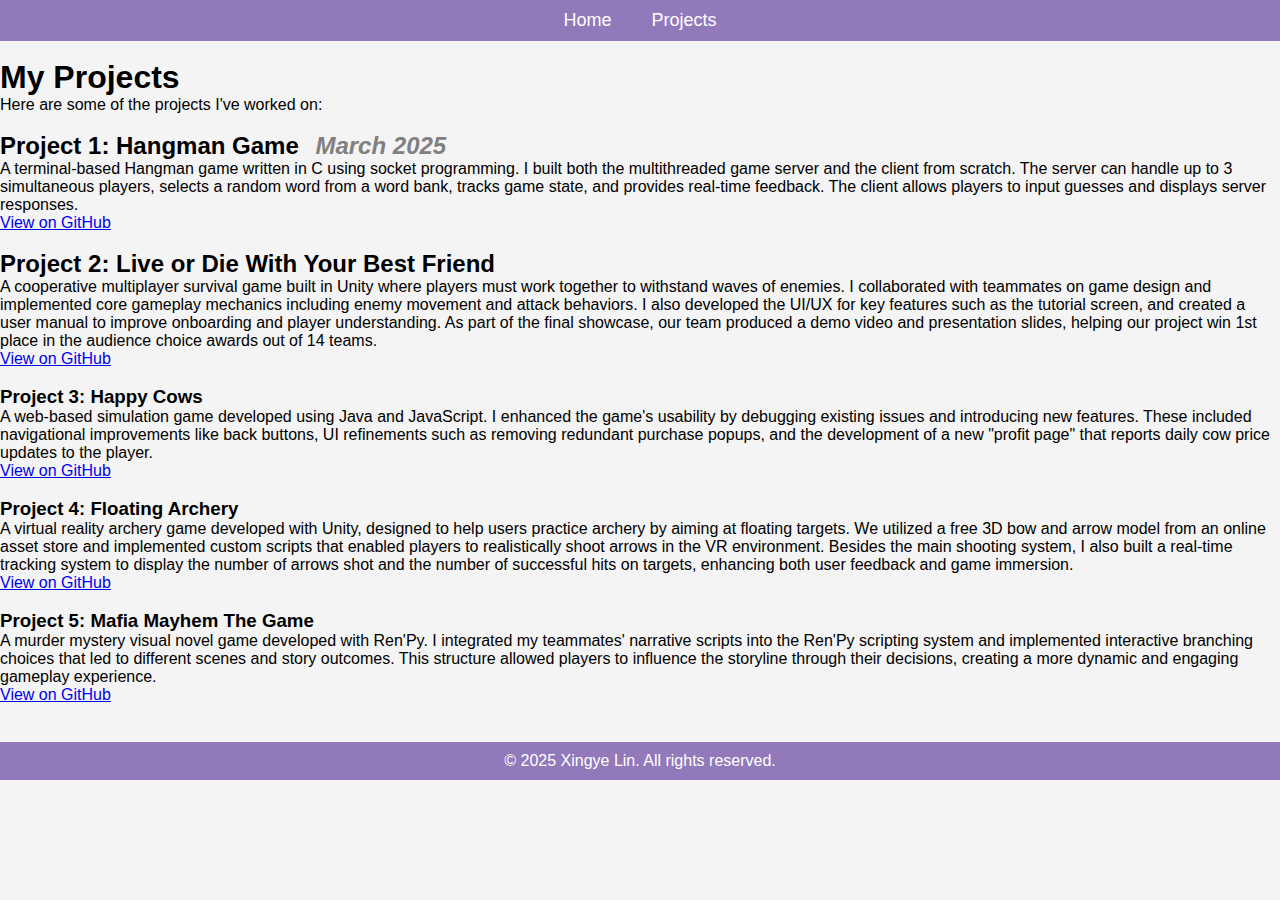
==== projects.html @ e8440169 "test project time" ====
<!DOCTYPE html>
<html lang="en">
<head>
    <meta charset="UTF-8">
    <meta name="viewport" content="width=device-width, initial-scale=1.0">
    <title>My Projects</title>
    <link rel="stylesheet" href="style.css">
</head>
<body>
    <!-- Navigation Menu -->
    <nav>
        <ul>
            <li><a href="index.html">Home</a></li>
            <li><a href="projects.html">Projects</a></li>
        </ul>
    </nav>

    <!-- Projects Section -->
    <br>
    <h1>My Projects</h1>
    <p>Here are some of the projects I've worked on:</p>
    <br>

    <div class="project">
        <h2>Project 1: Hangman Game <span class="sub-note">March 2025</span></h2>
        <p>A terminal-based Hangman game written in C using socket programming. I built both the multithreaded game server and the client from scratch. The server can handle up to 3 simultaneous players, selects a random word from a word bank, tracks game state, and provides real-time feedback. The client allows players to input guesses and displays server responses.</p>
        <a href="https://github.com/clin947/CS176A-HW5-HangmanGame.git" target="_blank">View on GitHub</a>
    </div>
    <br>

    <div class="project">
        <h2>Project 2: Live or Die With Your Best Friend</h2>
        <p>A cooperative multiplayer survival game built in Unity where players must work together to withstand waves of enemies. I collaborated with teammates on game design and implemented core gameplay mechanics including enemy movement and attack behaviors. I also developed the UI/UX for key features such as the tutorial screen, and created a user manual to improve onboarding and player understanding. As part of the final showcase, our team produced a demo video and presentation slides, helping our project win 1st place in the audience choice awards out of 14 teams.</p>
        <a href="https://github.com/ucsb-cs148-w24/project-pj09-liveordie.git" target="_blank">View on GitHub</a>
    </div>
    <br>

    <div class="project">
        <h3>Project 3: Happy Cows</h3>
        <p>A web-based simulation game developed using Java and JavaScript. I enhanced the game's usability by debugging existing issues and introducing new features. These included navigational improvements like back buttons, UI refinements such as removing redundant purchase popups, and the development of a new "profit page" that reports daily cow price updates to the player.</p>
        <a href="https://github.com/ucsb-cs156-m23/proj-happycows-m23-10am-3.git" target="_blank">View on GitHub</a>
    </div>
    <br>

    <div class="project">
        <h3>Project 4: Floating Archery</h3>
        <p>A virtual reality archery game developed with Unity, designed to help users practice archery by aiming at floating targets. We utilized a free 3D bow and arrow model from an online asset store and implemented custom scripts that enabled players to realistically shoot arrows in the VR environment. Besides the main shooting system, I also built a real-time tracking system to display the number of arrows shot and the number of successful hits on targets, enhancing both user feedback and game immersion.</p>
        <a href="https://github.com/LeyangNi/VMe50.git" target="_blank">View on GitHub</a>
    </div>
    <br>

    <div class="project">
        <h3>Project 5: Mafia Mayhem The Game</h3>
        <p>A murder mystery visual novel game developed with Ren'Py. I integrated my teammates' narrative scripts into the Ren'Py scripting system and implemented interactive branching choices that led to different scenes and story outcomes.  This structure allowed players to influence the storyline through their decisions, creating a more dynamic and engaging gameplay experience.</p>
        <a href="https://github.com/Johnsonchan105/RenpyGame.git" target="_blank">View on GitHub</a>
    </div>
    <br>

    <footer>
        <p>&copy; 2025 Xingye Lin. All rights reserved.</p>
    </footer>

</body>
</html>
---- style.css ----
/* Reset some default styles */
* {
    margin: 0;
    padding: 0;
    box-sizing: border-box;
}

/* Basic body styling */
body {
    font-family: Arial, sans-serif;
    background-color: #f4f4f4;
}

/* Navigation Menu */
nav {
    background-color: #9279ba;
    padding: 10px;
}

nav ul {
    list-style-type: none;
    display: flex;
    justify-content: center;
}

nav ul li {
    margin: 0 20px;
}

nav ul li a {
    color: white;
    text-decoration: none;
    font-size: 18px;
}

nav ul li a:hover {
    text-decoration: underline;
}

/* Main Container */
.container {
    display: flex;
    justify-content: flex-start;
    padding: 20px;
    margin: 20px;
    gap: 30px;
}

/* Left Section (Photo, Name, Contact Info) */
.left {
    flex: 1;
    display: center;
    flex-direction: column;
    align-items: center;
    justify-content: center;
    text-align: center;
    height: 100%;
}


.left .photo {
    width: 200px;
    height: auto;
    border-radius: 50%;
    margin-bottom: 20px;
}

.left h1 {
    font-size: 28px;
    margin-bottom: 10px;
}

.left p {
    font-size: 18px;
    margin: 5px 0;
}

/* Right Section (About Me) */
.right {
    flex: 2;
}

.right h2 {
    font-size: 26px;
    margin-bottom: 10px;
}

.right p {
    font-size: 18px;
    line-height: 1.6;
}

/* Footer */
footer {
    text-align: center;
    padding: 10px;
    background-color: #9279ba;
    color: white;
    margin-top: 20px;
}

.sub-note {
    font-style: italic;
    color: gray;
    margin-left: 10px;
}
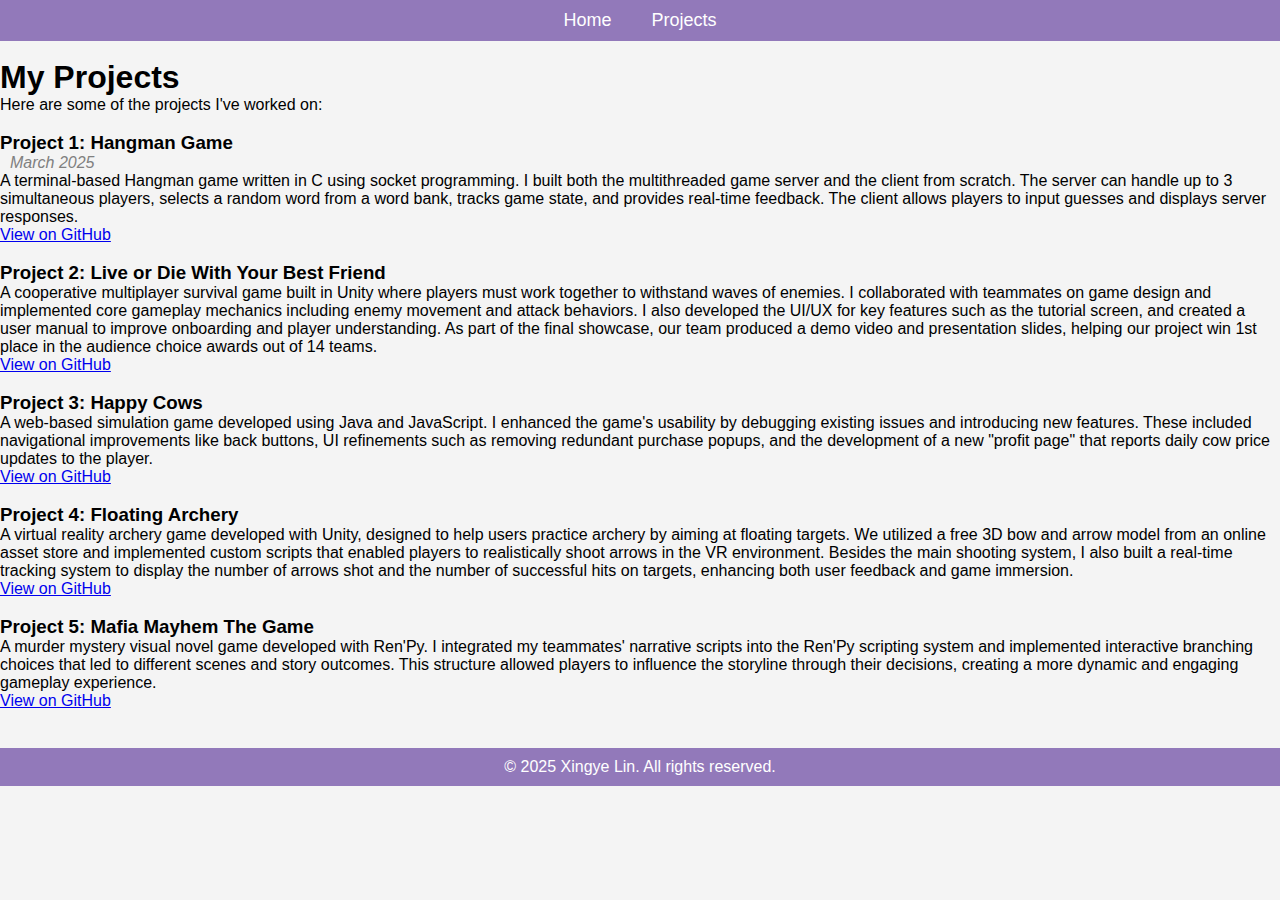
==== commit aeee774b: "test project time" ====
--- a/projects.html
+++ b/projects.html
@@ -22,14 +22,14 @@
     <br>
 
     <div class="project">
-        <h2>Project 1: Hangman Game <span class="sub-note">March 2025</span></h2>
+        <h3>Project 1: Hangman Game</h3><span class="sub-note">March 2025</span>
         <p>A terminal-based Hangman game written in C using socket programming. I built both the multithreaded game server and the client from scratch. The server can handle up to 3 simultaneous players, selects a random word from a word bank, tracks game state, and provides real-time feedback. The client allows players to input guesses and displays server responses.</p>
         <a href="https://github.com/clin947/CS176A-HW5-HangmanGame.git" target="_blank">View on GitHub</a>
     </div>
     <br>
 
     <div class="project">
-        <h2>Project 2: Live or Die With Your Best Friend</h2>
+        <h3>Project 2: Live or Die With Your Best Friend</h3>
         <p>A cooperative multiplayer survival game built in Unity where players must work together to withstand waves of enemies. I collaborated with teammates on game design and implemented core gameplay mechanics including enemy movement and attack behaviors. I also developed the UI/UX for key features such as the tutorial screen, and created a user manual to improve onboarding and player understanding. As part of the final showcase, our team produced a demo video and presentation slides, helping our project win 1st place in the audience choice awards out of 14 teams.</p>
         <a href="https://github.com/ucsb-cs148-w24/project-pj09-liveordie.git" target="_blank">View on GitHub</a>
     </div>
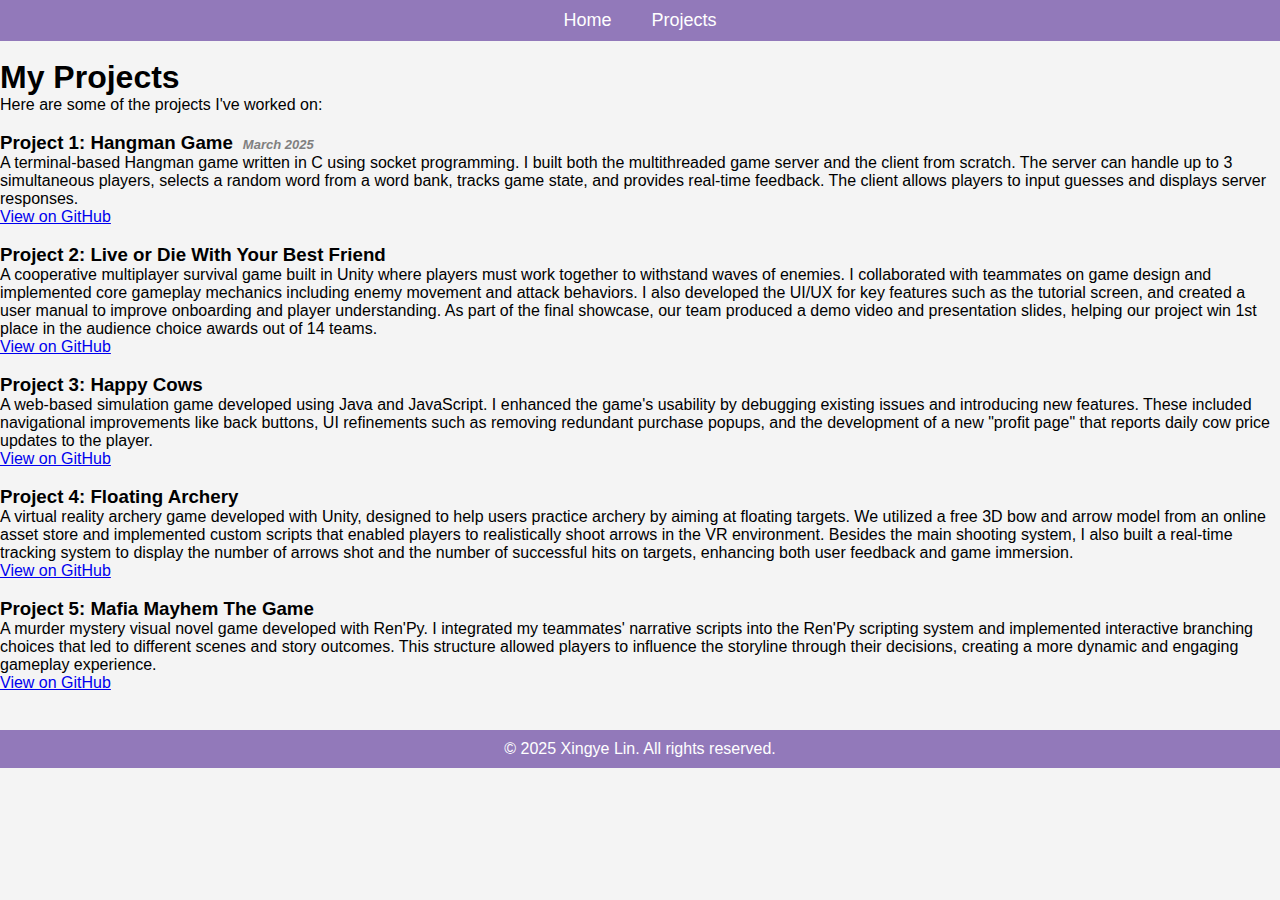
==== commit bba04cbc: "test project time" ====
--- a/projects.html
+++ b/projects.html
@@ -22,7 +22,7 @@
     <br>
 
     <div class="project">
-        <h3>Project 1: Hangman Game</h3><span class="sub-note">March 2025</span>
+        <h3>Project 1: Hangman Game<span class="sub-note">March 2025</span></h3>
         <p>A terminal-based Hangman game written in C using socket programming. I built both the multithreaded game server and the client from scratch. The server can handle up to 3 simultaneous players, selects a random word from a word bank, tracks game state, and provides real-time feedback. The client allows players to input guesses and displays server responses.</p>
         <a href="https://github.com/clin947/CS176A-HW5-HangmanGame.git" target="_blank">View on GitHub</a>
     </div>
--- a/style.css
+++ b/style.css
@@ -102,5 +102,6 @@
 .sub-note {
     font-style: italic;
     color: gray;
+    font-size: small;
     margin-left: 10px;
 }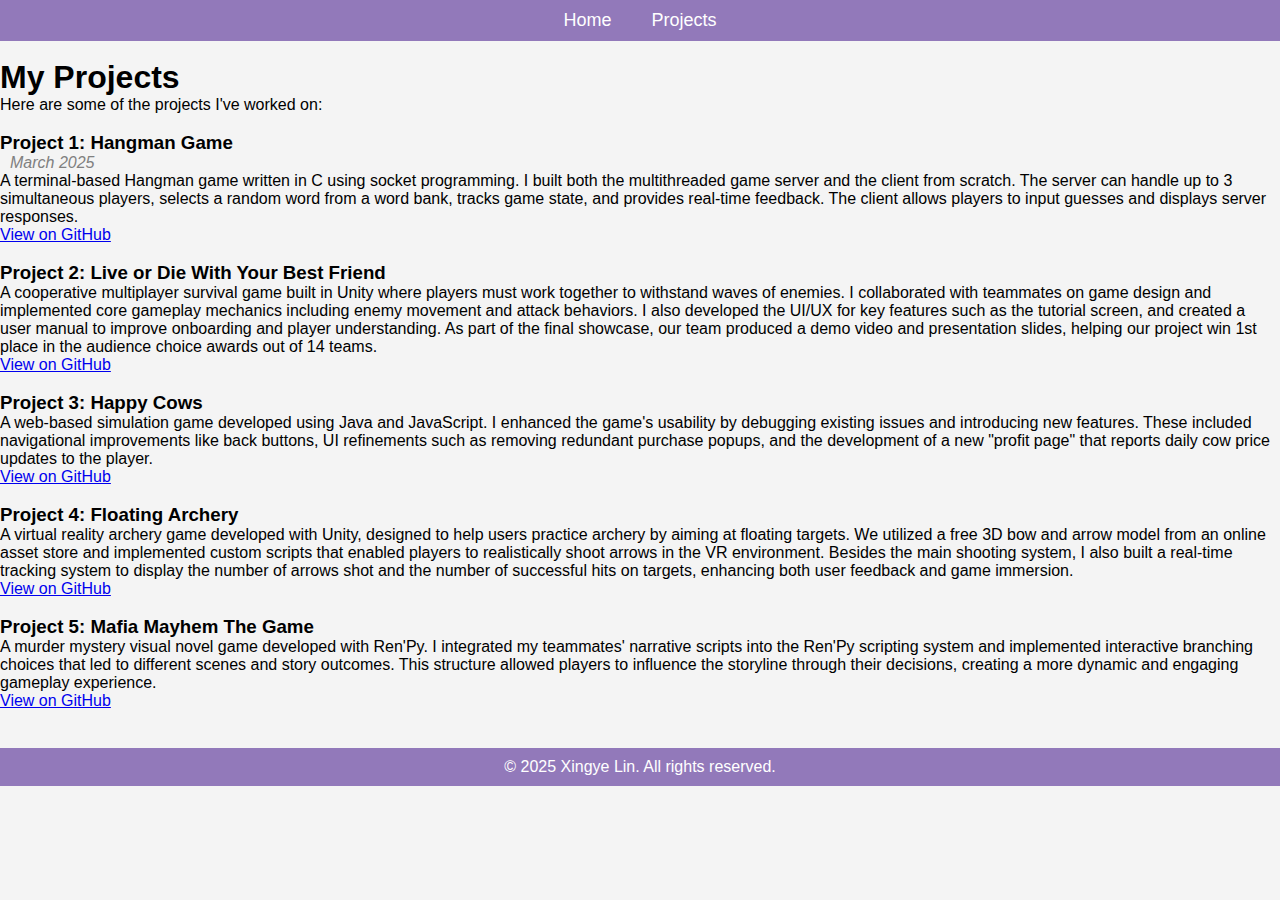
==== commit ccfa5598: "test project time" ====
--- a/projects.html
+++ b/projects.html
@@ -22,7 +22,8 @@
     <br>
 
     <div class="project">
-        <h3>Project 1: Hangman Game<span class="sub-note">March 2025</span></h3>
+        <h3>Project 1: Hangman Game</h3>
+        <p class="sub-note" style="display: inline;">March 2025</p>
         <p>A terminal-based Hangman game written in C using socket programming. I built both the multithreaded game server and the client from scratch. The server can handle up to 3 simultaneous players, selects a random word from a word bank, tracks game state, and provides real-time feedback. The client allows players to input guesses and displays server responses.</p>
         <a href="https://github.com/clin947/CS176A-HW5-HangmanGame.git" target="_blank">View on GitHub</a>
     </div>
--- a/style.css
+++ b/style.css
@@ -102,6 +102,5 @@
 .sub-note {
     font-style: italic;
     color: gray;
-    font-size: small;
     margin-left: 10px;
 }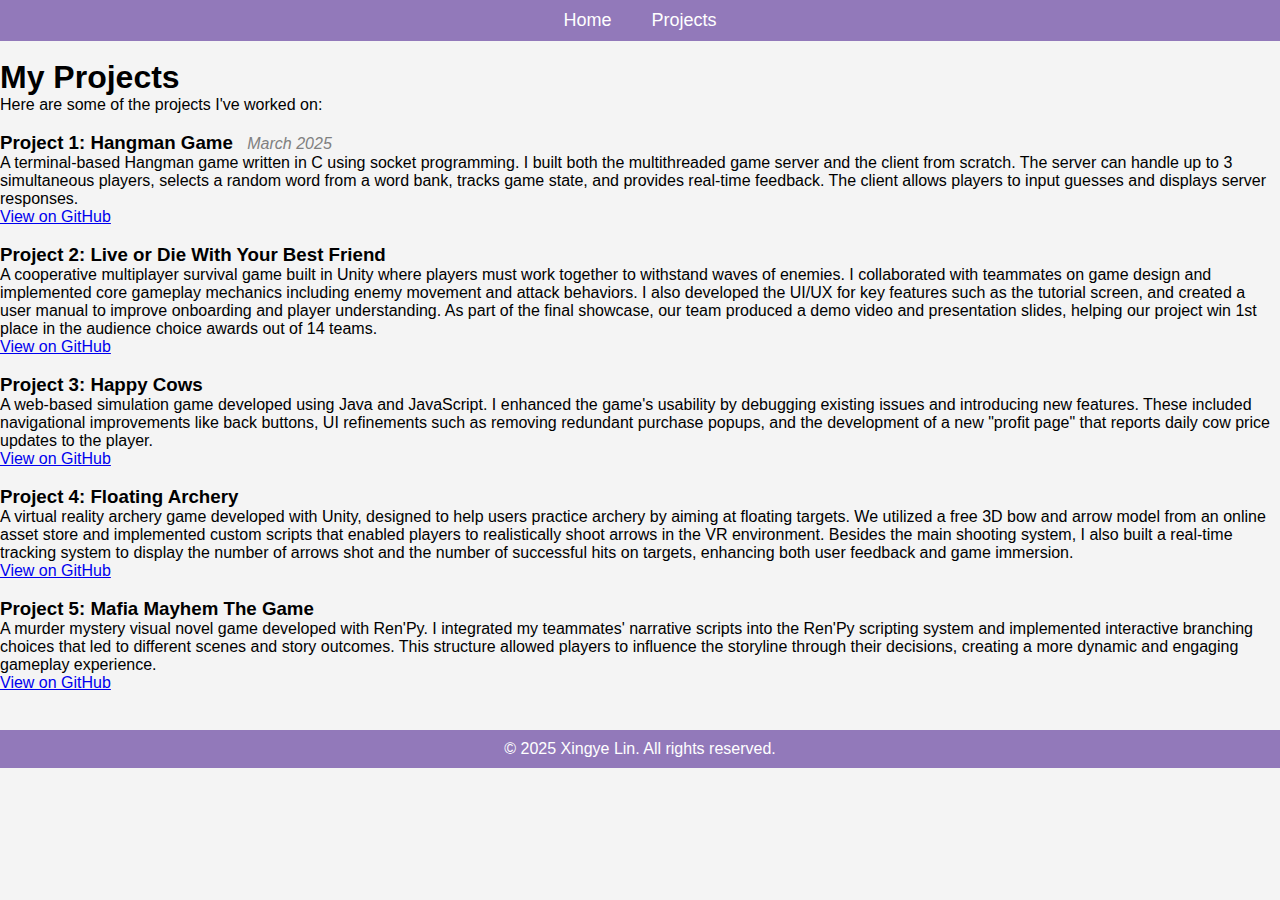
==== commit 8622b5cb: "test project time" ====
--- a/projects.html
+++ b/projects.html
@@ -22,7 +22,7 @@
     <br>
 
     <div class="project">
-        <h3>Project 1: Hangman Game</h3>
+        <h3 style="display: inline;">Project 1: Hangman Game</h3>
         <p class="sub-note" style="display: inline;">March 2025</p>
         <p>A terminal-based Hangman game written in C using socket programming. I built both the multithreaded game server and the client from scratch. The server can handle up to 3 simultaneous players, selects a random word from a word bank, tracks game state, and provides real-time feedback. The client allows players to input guesses and displays server responses.</p>
         <a href="https://github.com/clin947/CS176A-HW5-HangmanGame.git" target="_blank">View on GitHub</a>
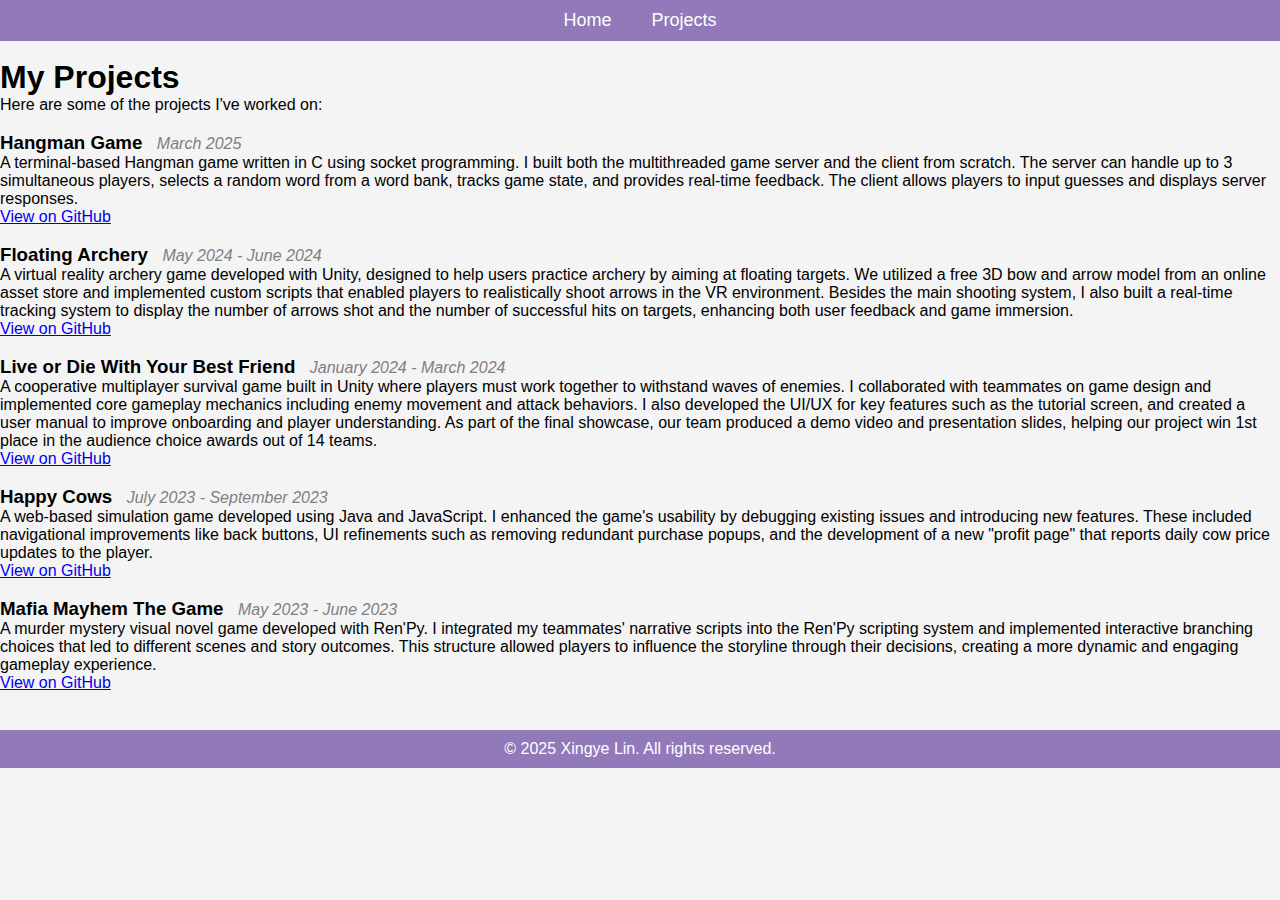
==== commit cbd14ef7: "add project time" ====
--- a/projects.html
+++ b/projects.html
@@ -22,7 +22,7 @@
     <br>
 
     <div class="project">
-        <h3 style="display: inline;">Project 1: Hangman Game</h3>
+        <h3 style="display: inline;">Hangman Game</h3>
         <p class="sub-note" style="display: inline;">March 2025</p>
         <p>A terminal-based Hangman game written in C using socket programming. I built both the multithreaded game server and the client from scratch. The server can handle up to 3 simultaneous players, selects a random word from a word bank, tracks game state, and provides real-time feedback. The client allows players to input guesses and displays server responses.</p>
         <a href="https://github.com/clin947/CS176A-HW5-HangmanGame.git" target="_blank">View on GitHub</a>
@@ -30,28 +30,32 @@
     <br>
 
     <div class="project">
-        <h3>Project 2: Live or Die With Your Best Friend</h3>
+        <h3 style="display: inline;">Floating Archery</h3>
+        <p class="sub-note" style="display: inline;">May 2024 - June 2024</p>
+        <p>A virtual reality archery game developed with Unity, designed to help users practice archery by aiming at floating targets. We utilized a free 3D bow and arrow model from an online asset store and implemented custom scripts that enabled players to realistically shoot arrows in the VR environment. Besides the main shooting system, I also built a real-time tracking system to display the number of arrows shot and the number of successful hits on targets, enhancing both user feedback and game immersion.</p>
+        <a href="https://github.com/LeyangNi/VMe50.git" target="_blank">View on GitHub</a>
+    </div>
+    <br>
+
+    <div class="project">
+        <h3 style="display: inline;">Live or Die With Your Best Friend</h3>
+        <p class="sub-note" style="display: inline;">January 2024 - March 2024</p>
         <p>A cooperative multiplayer survival game built in Unity where players must work together to withstand waves of enemies. I collaborated with teammates on game design and implemented core gameplay mechanics including enemy movement and attack behaviors. I also developed the UI/UX for key features such as the tutorial screen, and created a user manual to improve onboarding and player understanding. As part of the final showcase, our team produced a demo video and presentation slides, helping our project win 1st place in the audience choice awards out of 14 teams.</p>
         <a href="https://github.com/ucsb-cs148-w24/project-pj09-liveordie.git" target="_blank">View on GitHub</a>
     </div>
     <br>
 
     <div class="project">
-        <h3>Project 3: Happy Cows</h3>
+        <h3 style="display: inline;">Happy Cows</h3>
+        <p class="sub-note" style="display: inline;">July 2023 - September 2023</p>
         <p>A web-based simulation game developed using Java and JavaScript. I enhanced the game's usability by debugging existing issues and introducing new features. These included navigational improvements like back buttons, UI refinements such as removing redundant purchase popups, and the development of a new "profit page" that reports daily cow price updates to the player.</p>
         <a href="https://github.com/ucsb-cs156-m23/proj-happycows-m23-10am-3.git" target="_blank">View on GitHub</a>
     </div>
     <br>
 
     <div class="project">
-        <h3>Project 4: Floating Archery</h3>
-        <p>A virtual reality archery game developed with Unity, designed to help users practice archery by aiming at floating targets. We utilized a free 3D bow and arrow model from an online asset store and implemented custom scripts that enabled players to realistically shoot arrows in the VR environment. Besides the main shooting system, I also built a real-time tracking system to display the number of arrows shot and the number of successful hits on targets, enhancing both user feedback and game immersion.</p>
-        <a href="https://github.com/LeyangNi/VMe50.git" target="_blank">View on GitHub</a>
-    </div>
-    <br>
-
-    <div class="project">
-        <h3>Project 5: Mafia Mayhem The Game</h3>
+        <h3 style="display: inline;">Mafia Mayhem The Game</h3>
+        <p class="sub-note" style="display: inline;">May 2023 - June 2023</p>
         <p>A murder mystery visual novel game developed with Ren'Py. I integrated my teammates' narrative scripts into the Ren'Py scripting system and implemented interactive branching choices that led to different scenes and story outcomes.  This structure allowed players to influence the storyline through their decisions, creating a more dynamic and engaging gameplay experience.</p>
         <a href="https://github.com/Johnsonchan105/RenpyGame.git" target="_blank">View on GitHub</a>
     </div>
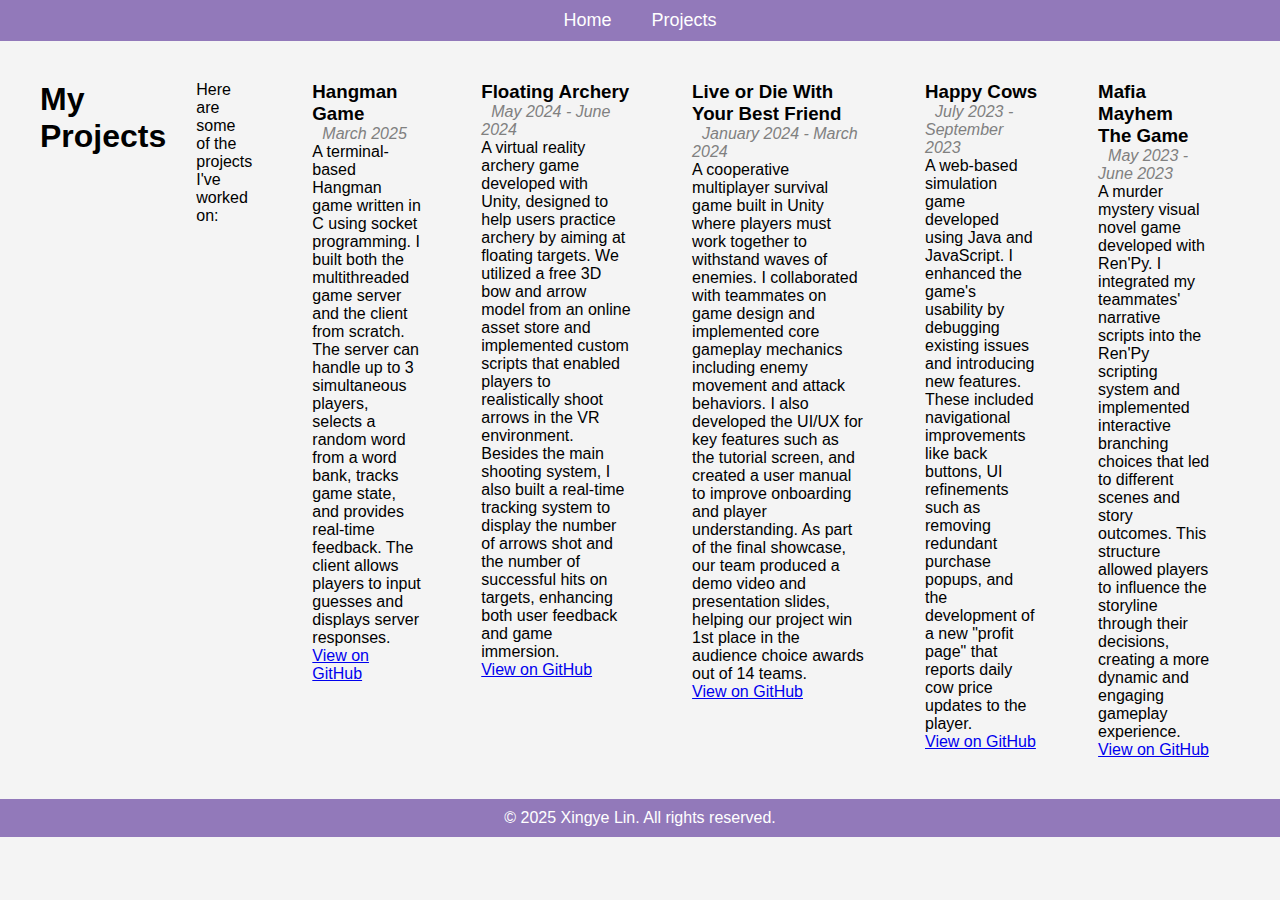
==== commit 6c191de0: "update project" ====
--- a/projects.html
+++ b/projects.html
@@ -16,50 +16,51 @@
     </nav>
 
     <!-- Projects Section -->
-    <br>
-    <h1>My Projects</h1>
-    <p>Here are some of the projects I've worked on:</p>
-    <br>
+    <div class="container">
+        <h1>My Projects</h1>
+        <p>Here are some of the projects I've worked on:</p>
+        <br>
 
-    <div class="project">
-        <h3 style="display: inline;">Hangman Game</h3>
-        <p class="sub-note" style="display: inline;">March 2025</p>
-        <p>A terminal-based Hangman game written in C using socket programming. I built both the multithreaded game server and the client from scratch. The server can handle up to 3 simultaneous players, selects a random word from a word bank, tracks game state, and provides real-time feedback. The client allows players to input guesses and displays server responses.</p>
-        <a href="https://github.com/clin947/CS176A-HW5-HangmanGame.git" target="_blank">View on GitHub</a>
+        <div class="project">
+            <h3 style="display: inline;">Hangman Game</h3>
+            <p class="sub-note" style="display: inline;">March 2025</p>
+            <p>A terminal-based Hangman game written in C using socket programming. I built both the multithreaded game server and the client from scratch. The server can handle up to 3 simultaneous players, selects a random word from a word bank, tracks game state, and provides real-time feedback. The client allows players to input guesses and displays server responses.</p>
+            <a href="https://github.com/clin947/CS176A-HW5-HangmanGame.git" target="_blank">View on GitHub</a>
+        </div>
+        <br>
+
+        <div class="project">
+            <h3 style="display: inline;">Floating Archery</h3>
+            <p class="sub-note" style="display: inline;">May 2024 - June 2024</p>
+            <p>A virtual reality archery game developed with Unity, designed to help users practice archery by aiming at floating targets. We utilized a free 3D bow and arrow model from an online asset store and implemented custom scripts that enabled players to realistically shoot arrows in the VR environment. Besides the main shooting system, I also built a real-time tracking system to display the number of arrows shot and the number of successful hits on targets, enhancing both user feedback and game immersion.</p>
+            <a href="https://github.com/LeyangNi/VMe50.git" target="_blank">View on GitHub</a>
+        </div>
+        <br>
+
+        <div class="project">
+            <h3 style="display: inline;">Live or Die With Your Best Friend</h3>
+            <p class="sub-note" style="display: inline;">January 2024 - March 2024</p>
+            <p>A cooperative multiplayer survival game built in Unity where players must work together to withstand waves of enemies. I collaborated with teammates on game design and implemented core gameplay mechanics including enemy movement and attack behaviors. I also developed the UI/UX for key features such as the tutorial screen, and created a user manual to improve onboarding and player understanding. As part of the final showcase, our team produced a demo video and presentation slides, helping our project win 1st place in the audience choice awards out of 14 teams.</p>
+            <a href="https://github.com/ucsb-cs148-w24/project-pj09-liveordie.git" target="_blank">View on GitHub</a>
+        </div>
+        <br>
+
+        <div class="project">
+            <h3 style="display: inline;">Happy Cows</h3>
+            <p class="sub-note" style="display: inline;">July 2023 - September 2023</p>
+            <p>A web-based simulation game developed using Java and JavaScript. I enhanced the game's usability by debugging existing issues and introducing new features. These included navigational improvements like back buttons, UI refinements such as removing redundant purchase popups, and the development of a new "profit page" that reports daily cow price updates to the player.</p>
+            <a href="https://github.com/ucsb-cs156-m23/proj-happycows-m23-10am-3.git" target="_blank">View on GitHub</a>
+        </div>
+        <br>
+
+        <div class="project">
+            <h3 style="display: inline;">Mafia Mayhem The Game</h3>
+            <p class="sub-note" style="display: inline;">May 2023 - June 2023</p>
+            <p>A murder mystery visual novel game developed with Ren'Py. I integrated my teammates' narrative scripts into the Ren'Py scripting system and implemented interactive branching choices that led to different scenes and story outcomes.  This structure allowed players to influence the storyline through their decisions, creating a more dynamic and engaging gameplay experience.</p>
+            <a href="https://github.com/Johnsonchan105/RenpyGame.git" target="_blank">View on GitHub</a>
+        </div>
+        <br>
     </div>
-    <br>
-
-    <div class="project">
-        <h3 style="display: inline;">Floating Archery</h3>
-        <p class="sub-note" style="display: inline;">May 2024 - June 2024</p>
-        <p>A virtual reality archery game developed with Unity, designed to help users practice archery by aiming at floating targets. We utilized a free 3D bow and arrow model from an online asset store and implemented custom scripts that enabled players to realistically shoot arrows in the VR environment. Besides the main shooting system, I also built a real-time tracking system to display the number of arrows shot and the number of successful hits on targets, enhancing both user feedback and game immersion.</p>
-        <a href="https://github.com/LeyangNi/VMe50.git" target="_blank">View on GitHub</a>
-    </div>
-    <br>
-
-    <div class="project">
-        <h3 style="display: inline;">Live or Die With Your Best Friend</h3>
-        <p class="sub-note" style="display: inline;">January 2024 - March 2024</p>
-        <p>A cooperative multiplayer survival game built in Unity where players must work together to withstand waves of enemies. I collaborated with teammates on game design and implemented core gameplay mechanics including enemy movement and attack behaviors. I also developed the UI/UX for key features such as the tutorial screen, and created a user manual to improve onboarding and player understanding. As part of the final showcase, our team produced a demo video and presentation slides, helping our project win 1st place in the audience choice awards out of 14 teams.</p>
-        <a href="https://github.com/ucsb-cs148-w24/project-pj09-liveordie.git" target="_blank">View on GitHub</a>
-    </div>
-    <br>
-
-    <div class="project">
-        <h3 style="display: inline;">Happy Cows</h3>
-        <p class="sub-note" style="display: inline;">July 2023 - September 2023</p>
-        <p>A web-based simulation game developed using Java and JavaScript. I enhanced the game's usability by debugging existing issues and introducing new features. These included navigational improvements like back buttons, UI refinements such as removing redundant purchase popups, and the development of a new "profit page" that reports daily cow price updates to the player.</p>
-        <a href="https://github.com/ucsb-cs156-m23/proj-happycows-m23-10am-3.git" target="_blank">View on GitHub</a>
-    </div>
-    <br>
-
-    <div class="project">
-        <h3 style="display: inline;">Mafia Mayhem The Game</h3>
-        <p class="sub-note" style="display: inline;">May 2023 - June 2023</p>
-        <p>A murder mystery visual novel game developed with Ren'Py. I integrated my teammates' narrative scripts into the Ren'Py scripting system and implemented interactive branching choices that led to different scenes and story outcomes.  This structure allowed players to influence the storyline through their decisions, creating a more dynamic and engaging gameplay experience.</p>
-        <a href="https://github.com/Johnsonchan105/RenpyGame.git" target="_blank">View on GitHub</a>
-    </div>
-    <br>
 
     <footer>
         <p>&copy; 2025 Xingye Lin. All rights reserved.</p>
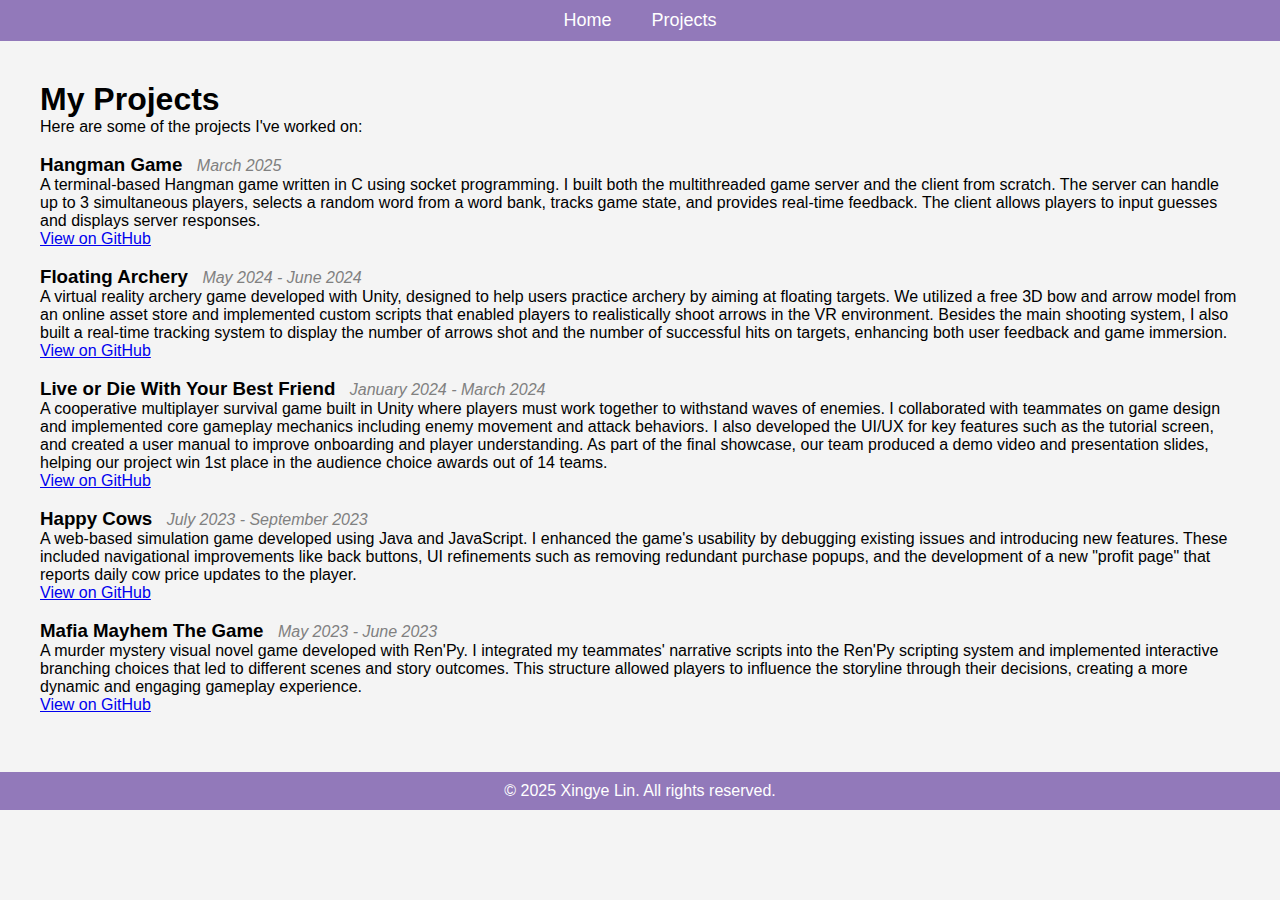
==== commit a3a73799: "update project format" ====
--- a/projects.html
+++ b/projects.html
@@ -16,7 +16,7 @@
     </nav>
 
     <!-- Projects Section -->
-    <div class="container">
+    <div class="project-container">
         <h1>My Projects</h1>
         <p>Here are some of the projects I've worked on:</p>
         <br>
--- a/style.css
+++ b/style.css
@@ -103,4 +103,9 @@
     font-style: italic;
     color: gray;
     margin-left: 10px;
+}
+
+.project-container {
+    padding: 20px;
+    margin: 20px;
 }